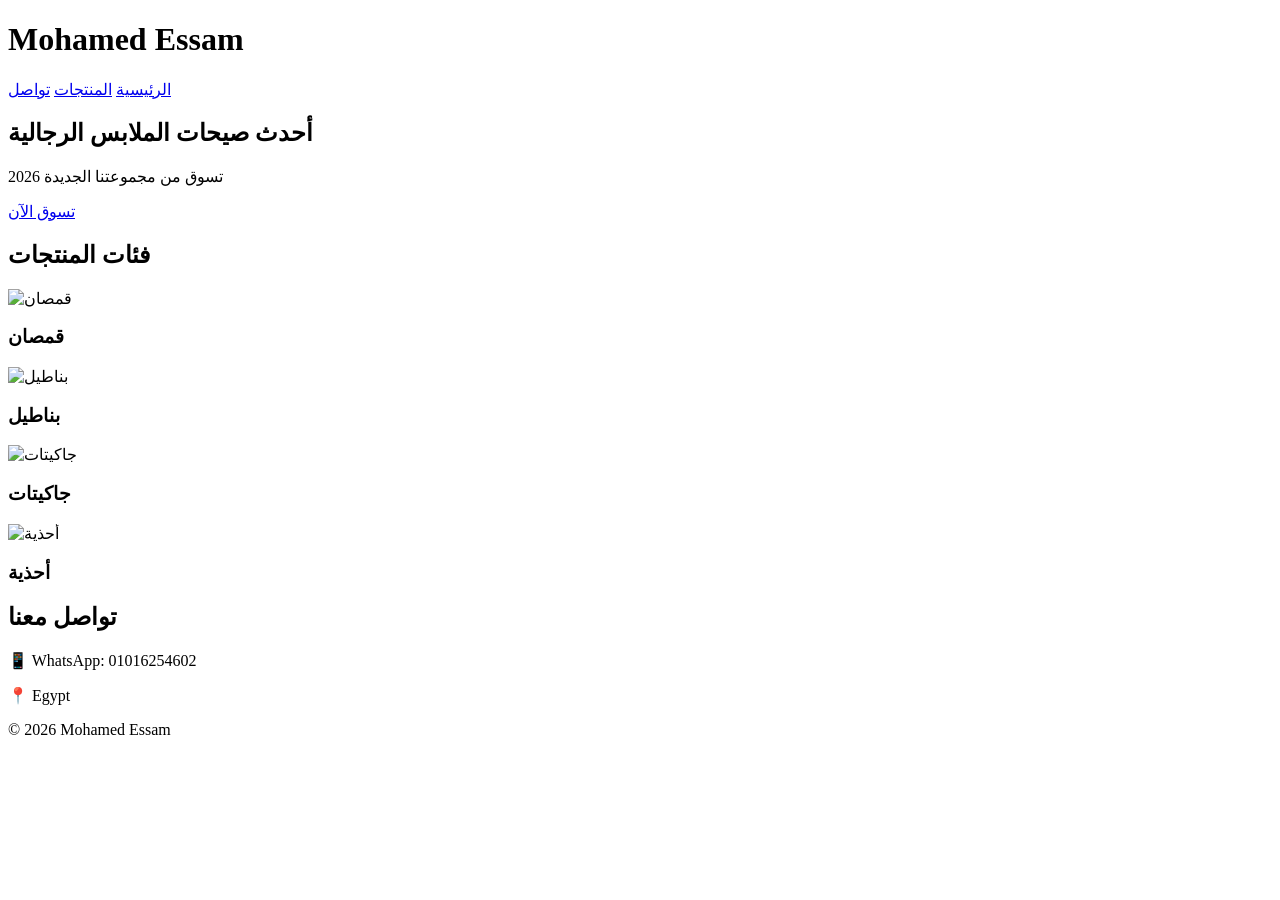
==== index.html @ ec06b29b "Create index.html" ====
<!DOCTYPE html>
<html lang="ar">
<head>
<meta charset="UTF-8">
<title>Mohamed Essam | متجر الملابس الرجالية</title>
<link rel="stylesheet" href="style.css">
</head>
<body>

<header>
<h1>Mohamed Essam</h1>
<nav>
<a href="index.html">الرئيسية</a>
<a href="products.html">المنتجات</a>
<a href="#contact">تواصل</a>
</nav>
</header>

<section class="hero">
<h2>أحدث صيحات الملابس الرجالية</h2>
<p>تسوق من مجموعتنا الجديدة 2026</p>
<a href="products.html" class="btn">تسوق الآن</a>
</section>

<section class="categories">
<h2>فئات المنتجات</h2>
<div class="category">
<img src="images/shirt1.jpg" alt="قمصان">
<h3>قمصان</h3>
</div>
<div class="category">
<img src="images/pants1.jpg" alt="بناطيل">
<h3>بناطيل</h3>
</div>
<div class="category">
<img src="images/jacket1.jpg" alt="جاكيتات">
<h3>جاكيتات</h3>
</div>
<div class="category">
<img src="images/shoes1.jpg" alt="أحذية">
<h3>أحذية</h3>
</div>
</section>

<section id="contact">
<h2>تواصل معنا</h2>
<p>📱 WhatsApp: 01016254602</p>
<p>📍 Egypt</p>
</section>

<footer>
<p>© 2026 Mohamed Essam</p>
</footer>

</body>
</html>
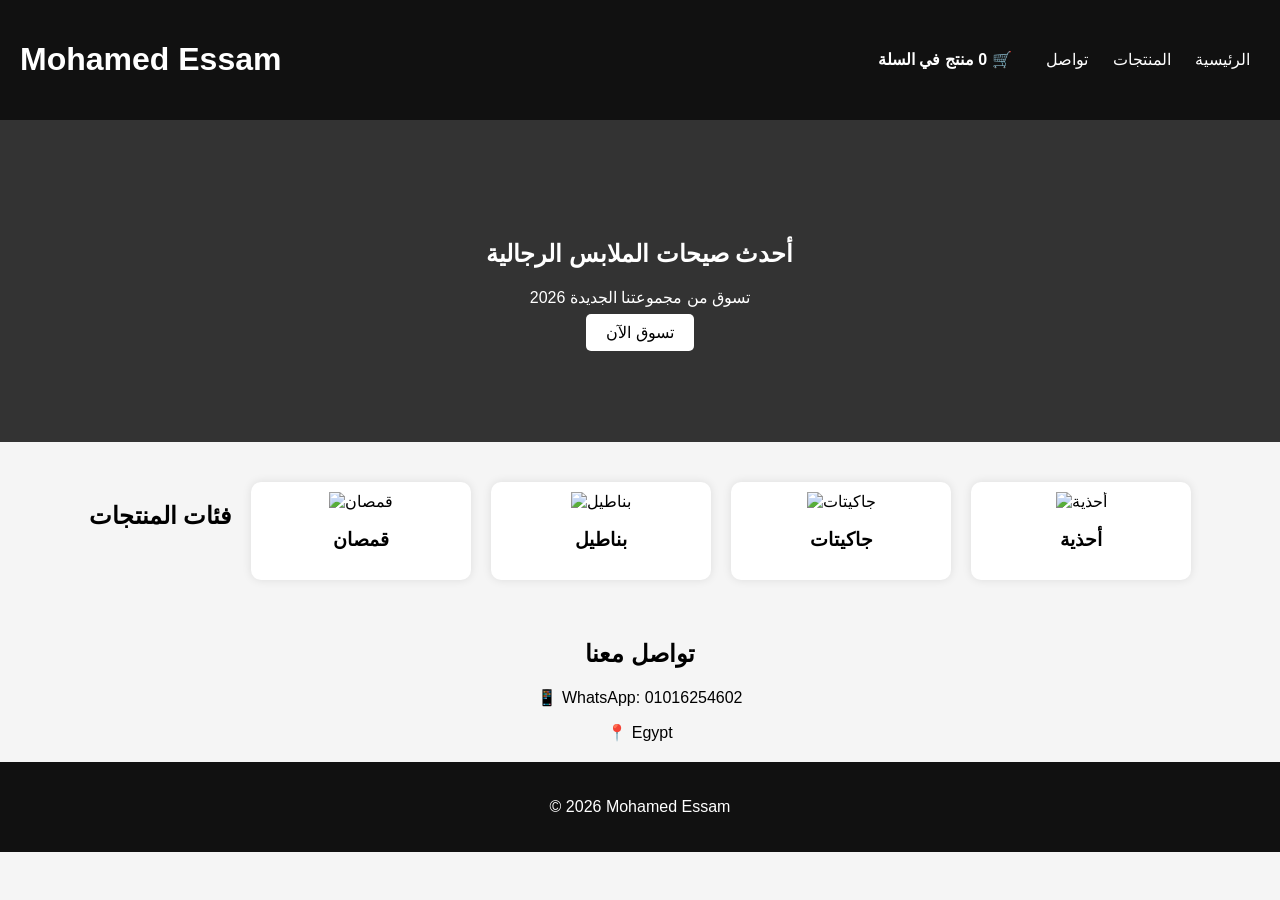
==== commit b57389ea: "Update index.html" ====
--- a/index.html
+++ b/index.html
@@ -2,6 +2,7 @@
 <html lang="ar">
 <head>
 <meta charset="UTF-8">
+<meta name="viewport" content="width=device-width, initial-scale=1.0">
 <title>Mohamed Essam | متجر الملابس الرجالية</title>
 <link rel="stylesheet" href="style.css">
 </head>
@@ -13,6 +14,7 @@
 <a href="index.html">الرئيسية</a>
 <a href="products.html">المنتجات</a>
 <a href="#contact">تواصل</a>
+<span id="cart-info">🛒 <span id="cart-count">0</span> منتج في السلة</span>
 </nav>
 </header>
 
@@ -24,19 +26,19 @@
 
 <section class="categories">
 <h2>فئات المنتجات</h2>
-<div class="category">
+<div class="category" onclick="window.location='products.html?category=shirts'">
 <img src="images/shirt1.jpg" alt="قمصان">
 <h3>قمصان</h3>
 </div>
-<div class="category">
+<div class="category" onclick="window.location='products.html?category=pants'">
 <img src="images/pants1.jpg" alt="بناطيل">
 <h3>بناطيل</h3>
 </div>
-<div class="category">
+<div class="category" onclick="window.location='products.html?category=jackets'">
 <img src="images/jacket1.jpg" alt="جاكيتات">
 <h3>جاكيتات</h3>
 </div>
-<div class="category">
+<div class="category" onclick="window.location='products.html?category=shoes'">
 <img src="images/shoes1.jpg" alt="أحذية">
 <h3>أحذية</h3>
 </div>
@@ -52,5 +54,6 @@
 <p>© 2026 Mohamed Essam</p>
 </footer>
 
+<script src="script.js"></script>
 </body>
 </html>
--- a/style.css
+++ b/style.css
@@ -0,0 +1,98 @@
+body{
+font-family: Arial, sans-serif;
+margin:0;
+padding:0;
+background:#f5f5f5;
+text-align:center;
+}
+
+header{
+background:#111;
+color:white;
+padding:20px;
+display:flex;
+justify-content:space-between;
+align-items:center;
+}
+
+header nav a{
+color:white;
+text-decoration:none;
+margin:0 10px;
+}
+
+.hero{
+background:#333 url("images/shirt1.jpg") center/cover no-repeat;
+color:white;
+padding:100px 20px;
+}
+
+.btn{
+background:white;
+color:black;
+padding:10px 20px;
+text-decoration:none;
+border-radius:5px;
+}
+
+.categories{
+padding:40px 20px;
+display:flex;
+justify-content:center;
+flex-wrap:wrap;
+gap:20px;
+}
+
+.category{
+background:white;
+padding:10px;
+border-radius:10px;
+width:200px;
+box-shadow:0 0 10px rgba(0,0,0,0.1);
+}
+
+.category img{
+width:100%;
+}
+
+.products{
+display:flex;
+justify-content:center;
+flex-wrap:wrap;
+gap:20px;
+padding:40px 20px;
+}
+
+.product{
+background:white;
+padding:15px;
+border-radius:10px;
+width:200px;
+box-shadow:0 0 10px rgba(0,0,0,0.1);
+}
+
+.product img{
+width:100%;
+}
+
+button{
+cursor:pointer;
+padding:10px;
+margin-top:10px;
+background:#111;
+color:white;
+border:none;
+border-radius:5px;
+}
+
+#cart-info{
+margin:20px;
+font-weight:bold;
+}
+
+footer{
+background:#111;
+color:white;
+padding:20px;
+margin-top:20px;
+}
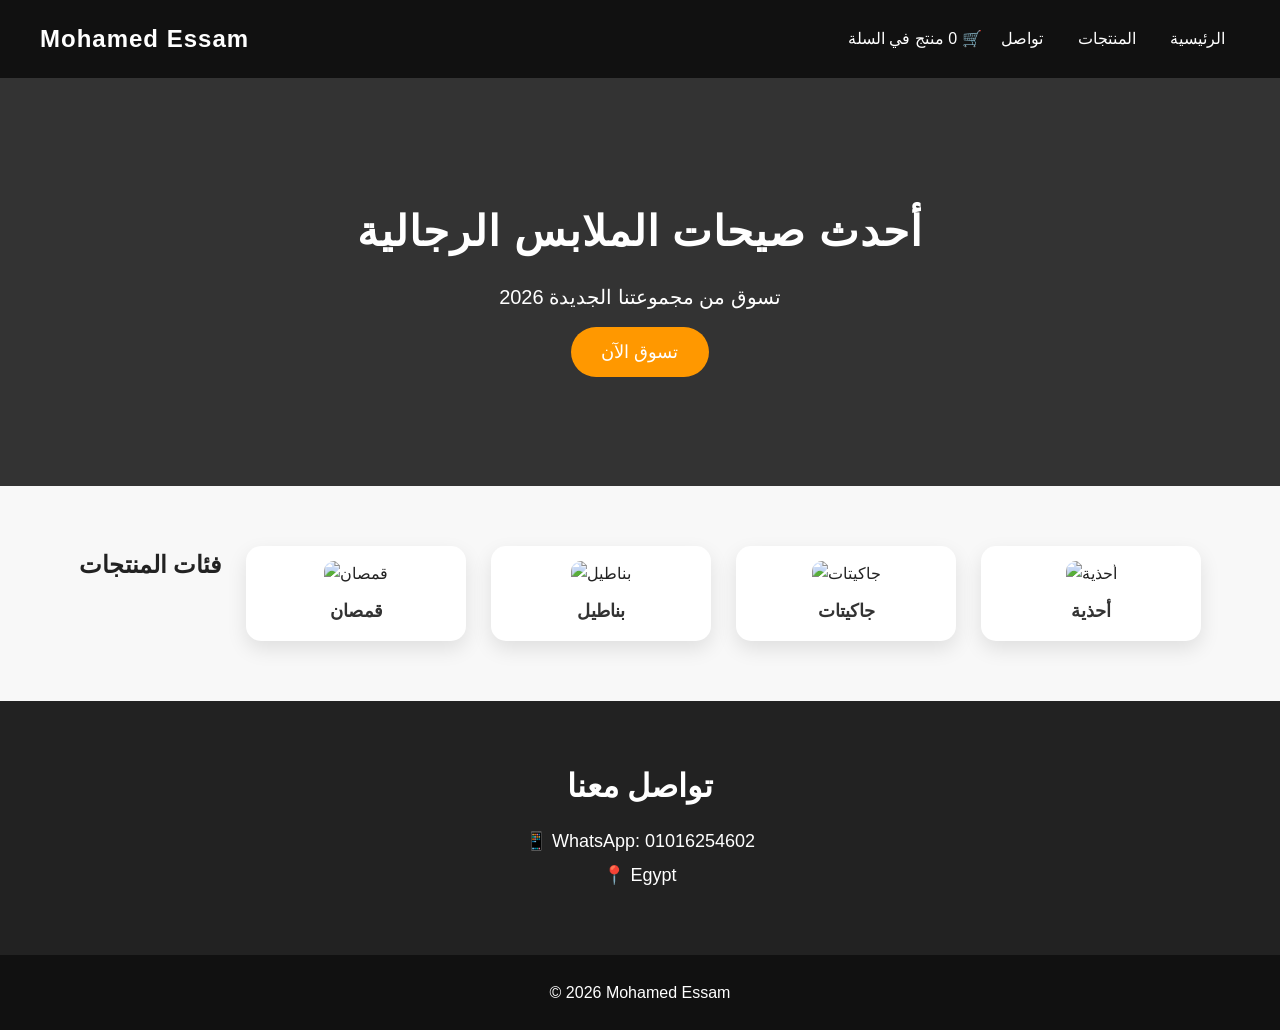
==== commit cecd5199: "Update index.html" ====
--- a/index.html
+++ b/index.html
@@ -1,57 +1,72 @@
 <!DOCTYPE html>
 <html lang="ar">
 <head>
-<meta charset="UTF-8">
-<meta name="viewport" content="width=device-width, initial-scale=1.0">
-<title>Mohamed Essam | متجر الملابس الرجالية</title>
-<link rel="stylesheet" href="style.css">
+    <meta charset="UTF-8">
+    <meta name="viewport" content="width=device-width, initial-scale=1.0">
+    <title>Mohamed Essam | متجر الملابس الرجالية</title>
+    <link rel="stylesheet" href="style.css">
 </head>
 <body>
 
+<!-- ===========================
+     Header
+=========================== -->
 <header>
-<h1>Mohamed Essam</h1>
-<nav>
-<a href="index.html">الرئيسية</a>
-<a href="products.html">المنتجات</a>
-<a href="#contact">تواصل</a>
-<span id="cart-info">🛒 <span id="cart-count">0</span> منتج في السلة</span>
-</nav>
+    <h1>Mohamed Essam</h1>
+    <nav>
+        <a href="index.html">الرئيسية</a>
+        <a href="products.html">المنتجات</a>
+        <a href="#contact">تواصل</a>
+        <span id="cart-info">🛒 <span id="cart-count">0</span> منتج في السلة</span>
+    </nav>
 </header>
 
+<!-- ===========================
+     Hero Section
+=========================== -->
 <section class="hero">
-<h2>أحدث صيحات الملابس الرجالية</h2>
-<p>تسوق من مجموعتنا الجديدة 2026</p>
-<a href="products.html" class="btn">تسوق الآن</a>
+    <h2>أحدث صيحات الملابس الرجالية</h2>
+    <p>تسوق من مجموعتنا الجديدة 2026</p>
+    <a href="products.html" class="btn">تسوق الآن</a>
 </section>
 
+<!-- ===========================
+     Categories Section
+=========================== -->
 <section class="categories">
-<h2>فئات المنتجات</h2>
-<div class="category" onclick="window.location='products.html?category=shirts'">
-<img src="images/shirt1.jpg" alt="قمصان">
-<h3>قمصان</h3>
-</div>
-<div class="category" onclick="window.location='products.html?category=pants'">
-<img src="images/pants1.jpg" alt="بناطيل">
-<h3>بناطيل</h3>
-</div>
-<div class="category" onclick="window.location='products.html?category=jackets'">
-<img src="images/jacket1.jpg" alt="جاكيتات">
-<h3>جاكيتات</h3>
-</div>
-<div class="category" onclick="window.location='products.html?category=shoes'">
-<img src="images/shoes1.jpg" alt="أحذية">
-<h3>أحذية</h3>
-</div>
+    <h2>فئات المنتجات</h2>
+    <div class="category" onclick="window.location='products.html?category=shirts'">
+        <img src="images/shirt1.jpg" alt="قمصان">
+        <h3>قمصان</h3>
+    </div>
+    <div class="category" onclick="window.location='products.html?category=pants'">
+        <img src="images/pants1.jpg" alt="بناطيل">
+        <h3>بناطيل</h3>
+    </div>
+    <div class="category" onclick="window.location='products.html?category=jackets'">
+        <img src="images/jacket1.jpg" alt="جاكيتات">
+        <h3>جاكيتات</h3>
+    </div>
+    <div class="category" onclick="window.location='products.html?category=shoes'">
+        <img src="images/shoes1.jpg" alt="أحذية">
+        <h3>أحذية</h3>
+    </div>
 </section>
 
+<!-- ===========================
+     Contact Section
+=========================== -->
 <section id="contact">
-<h2>تواصل معنا</h2>
-<p>📱 WhatsApp: 01016254602</p>
-<p>📍 Egypt</p>
+    <h2>تواصل معنا</h2>
+    <p>📱 WhatsApp: 01016254602</p>
+    <p>📍 Egypt</p>
 </section>
 
+<!-- ===========================
+     Footer
+=========================== -->
 <footer>
-<p>© 2026 Mohamed Essam</p>
+    <p>© 2026 Mohamed Essam</p>
 </footer>
 
 <script src="script.js"></script>
--- a/style.css
+++ b/style.css
@@ -1,98 +1,250 @@
-body{
-font-family: Arial, sans-serif;
-margin:0;
-padding:0;
-background:#f5f5f5;
-text-align:center;
-}
-
-header{
-background:#111;
-color:white;
-padding:20px;
-display:flex;
-justify-content:space-between;
-align-items:center;
-}
-
-header nav a{
-color:white;
-text-decoration:none;
-margin:0 10px;
-}
-
-.hero{
-background:#333 url("images/shirt1.jpg") center/cover no-repeat;
-color:white;
-padding:100px 20px;
-}
-
-.btn{
-background:white;
-color:black;
-padding:10px 20px;
-text-decoration:none;
-border-radius:5px;
-}
-
-.categories{
-padding:40px 20px;
-display:flex;
-justify-content:center;
-flex-wrap:wrap;
-gap:20px;
-}
-
-.category{
-background:white;
-padding:10px;
-border-radius:10px;
-width:200px;
-box-shadow:0 0 10px rgba(0,0,0,0.1);
-}
-
-.category img{
-width:100%;
-}
-
-.products{
-display:flex;
-justify-content:center;
-flex-wrap:wrap;
-gap:20px;
-padding:40px 20px;
-}
-
-.product{
-background:white;
-padding:15px;
-border-radius:10px;
-width:200px;
-box-shadow:0 0 10px rgba(0,0,0,0.1);
-}
-
-.product img{
-width:100%;
-}
-
-button{
-cursor:pointer;
-padding:10px;
-margin-top:10px;
-background:#111;
-color:white;
-border:none;
-border-radius:5px;
-}
-
-#cart-info{
-margin:20px;
-font-weight:bold;
-}
-
-footer{
-background:#111;
-color:white;
-padding:20px;
-margin-top:20px;
-}
+/* ===========================
+   Reset and Base Styles
+=========================== */
+* {
+    margin: 0;
+    padding: 0;
+    box-sizing: border-box;
+    font-family: 'Arial', sans-serif;
+}
+
+body {
+    background-color: #f8f8f8;
+    color: #222;
+    line-height: 1.6;
+}
+
+/* ===========================
+   Header
+=========================== */
+header {
+    background-color: #111;
+    color: white;
+    padding: 20px 40px;
+    display: flex;
+    justify-content: space-between;
+    align-items: center;
+    position: sticky;
+    top: 0;
+    z-index: 1000;
+}
+
+header h1 {
+    font-size: 24px;
+    letter-spacing: 1px;
+}
+
+header nav a {
+    color: white;
+    text-decoration: none;
+    margin: 0 15px;
+    font-weight: 500;
+    transition: color 0.3s;
+}
+
+header nav a:hover {
+    color: #ff9800;
+}
+
+#cart-info {
+    margin-left: auto;
+    font-weight: 500;
+}
+
+/* ===========================
+   Hero Section
+=========================== */
+.hero {
+    background: #333 url("images/shirt1.jpg") center/cover no-repeat;
+    color: white;
+    padding: 120px 20px;
+    text-align: center;
+    position: relative;
+}
+
+.hero h2 {
+    font-size: 42px;
+    margin-bottom: 15px;
+    letter-spacing: 1px;
+}
+
+.hero p {
+    font-size: 20px;
+    margin-bottom: 25px;
+}
+
+.hero .btn {
+    background-color: #ff9800;
+    color: white;
+    padding: 15px 30px;
+    font-size: 18px;
+    border-radius: 30px;
+    text-decoration: none;
+    transition: background 0.3s;
+}
+
+.hero .btn:hover {
+    background-color: #e68a00;
+}
+
+/* ===========================
+   Categories Section
+=========================== */
+.categories {
+    display: flex;
+    justify-content: center;
+    flex-wrap: wrap;
+    gap: 25px;
+    padding: 60px 20px;
+}
+
+.category {
+    background-color: white;
+    padding: 15px;
+    border-radius: 15px;
+    width: 220px;
+    box-shadow: 0 8px 20px rgba(0,0,0,0.1);
+    cursor: pointer;
+    transition: transform 0.3s, box-shadow 0.3s;
+    text-align: center;
+}
+
+.category img {
+    width: 100%;
+    border-radius: 10px;
+    transition: transform 0.3s;
+}
+
+.category h3 {
+    margin-top: 10px;
+    font-size: 18px;
+    color: #333;
+}
+
+.category:hover {
+    transform: translateY(-5px);
+    box-shadow: 0 12px 25px rgba(0,0,0,0.15);
+}
+
+.category:hover img {
+    transform: scale(1.08);
+}
+
+/* ===========================
+   Products Section
+=========================== */
+.products {
+    display: flex;
+    justify-content: center;
+    flex-wrap: wrap;
+    gap: 25px;
+    padding: 60px 20px;
+}
+
+.product {
+    background-color: white;
+    padding: 20px;
+    border-radius: 15px;
+    width: 220px;
+    box-shadow: 0 8px 20px rgba(0,0,0,0.1);
+    transition: transform 0.3s, box-shadow 0.3s;
+    text-align: center;
+}
+
+.product img {
+    width: 100%;
+    border-radius: 10px;
+    transition: transform 0.3s;
+}
+
+.product h3 {
+    margin: 15px 0 5px;
+    font-size: 18px;
+    color: #333;
+}
+
+.product p {
+    color: #555;
+    font-size: 16px;
+}
+
+.product button {
+    cursor: pointer;
+    padding: 12px 20px;
+    margin-top: 10px;
+    background-color: #ff9800;
+    color: white;
+    border: none;
+    border-radius: 25px;
+    font-size: 16px;
+    transition: background 0.3s, transform 0.2s;
+}
+
+.product button:hover {
+    background-color: #e68a00;
+    transform: scale(1.05);
+}
+
+.product:hover {
+    transform: translateY(-5px);
+    box-shadow: 0 12px 25px rgba(0,0,0,0.15);
+}
+
+/* ===========================
+   Contact Section
+=========================== */
+#contact {
+    background-color: #222;
+    color: white;
+    padding: 60px 20px;
+    text-align: center;
+}
+
+#contact h2 {
+    font-size: 32px;
+    margin-bottom: 15px;
+}
+
+#contact p {
+    font-size: 18px;
+    margin: 5px 0;
+}
+
+/* ===========================
+   Footer
+=========================== */
+footer {
+    background-color: #111;
+    color: white;
+    padding: 25px;
+    text-align: center;
+    font-size: 16px;
+}
+
+/* ===========================
+   Responsive Design
+=========================== */
+@media screen and (max-width: 768px) {
+    .categories, .products {
+        flex-direction: column;
+        align-items: center;
+    }
+
+    header {
+        flex-direction: column;
+        gap: 15px;
+    }
+
+    .hero h2 {
+        font-size: 32px;
+    }
+
+    .hero p {
+        font-size: 18px;
+    }
+
+    .hero .btn {
+        font-size: 16px;
+        padding: 12px 25px;
+    }
+}
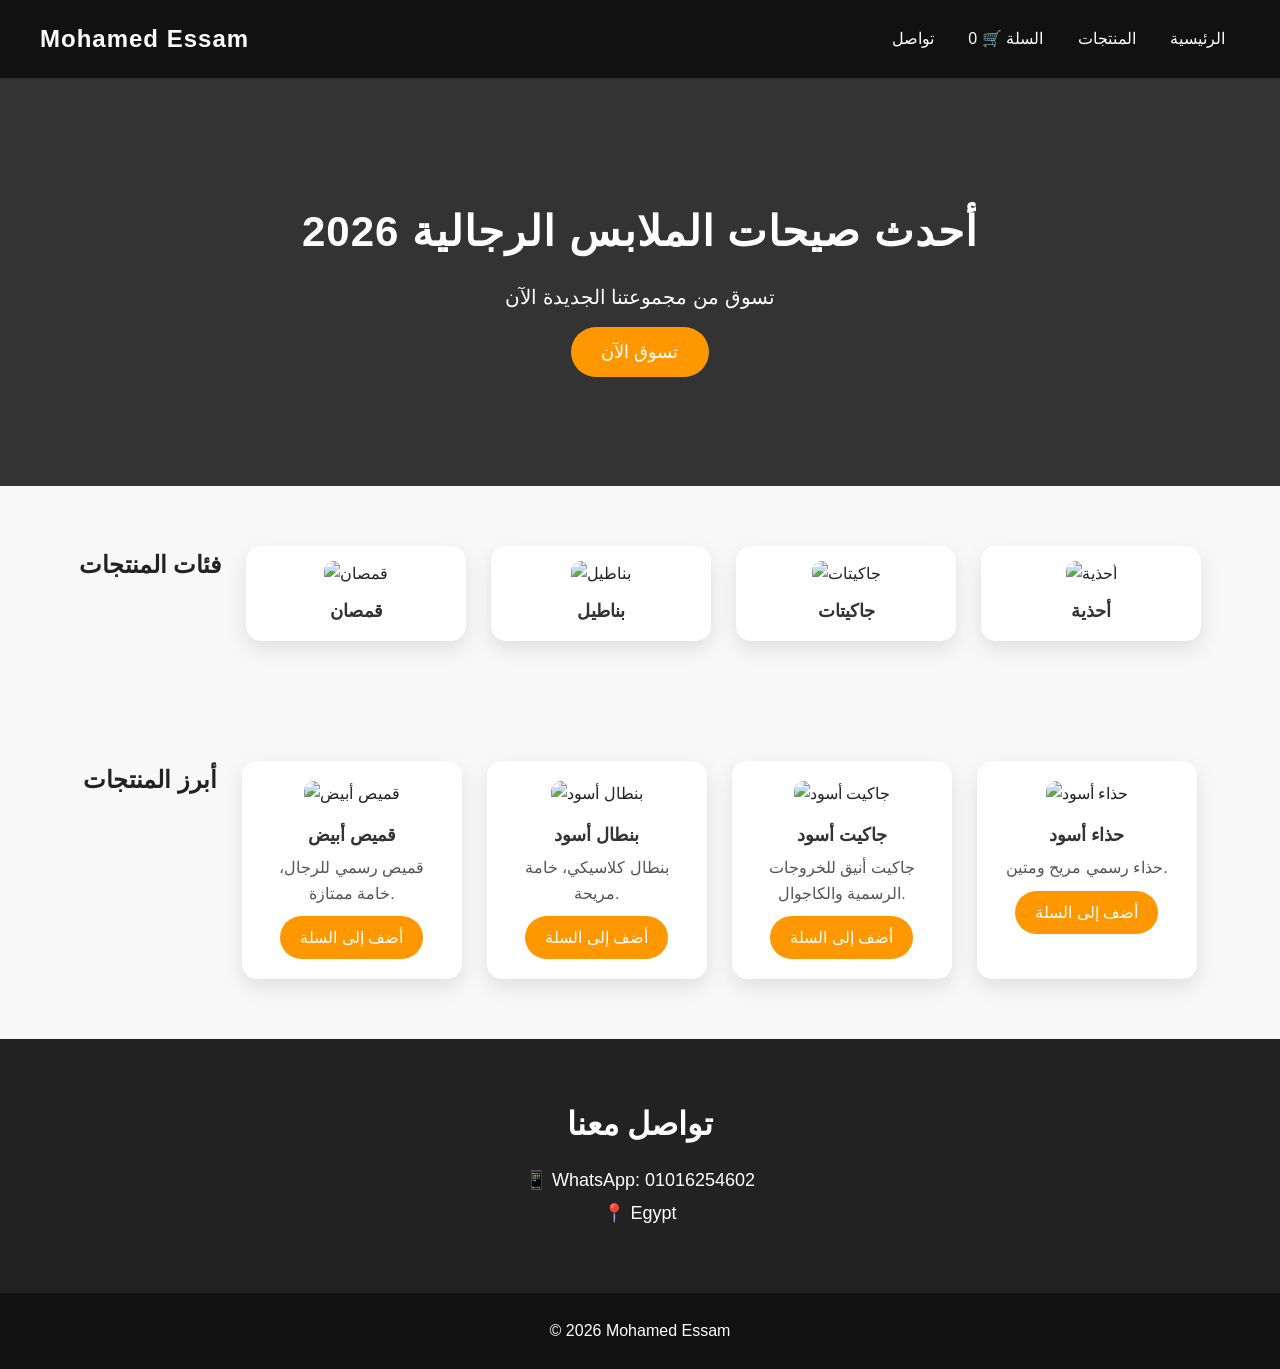
==== commit 6985b37e: "Update index.html" ====
--- a/index.html
+++ b/index.html
@@ -16,8 +16,8 @@
     <nav>
         <a href="index.html">الرئيسية</a>
         <a href="products.html">المنتجات</a>
+        <a href="cart.html">السلة 🛒 <span id="cart-count">0</span></a>
         <a href="#contact">تواصل</a>
-        <span id="cart-info">🛒 <span id="cart-count">0</span> منتج في السلة</span>
     </nav>
 </header>
 
@@ -25,8 +25,8 @@
      Hero Section
 =========================== -->
 <section class="hero">
-    <h2>أحدث صيحات الملابس الرجالية</h2>
-    <p>تسوق من مجموعتنا الجديدة 2026</p>
+    <h2>أحدث صيحات الملابس الرجالية 2026</h2>
+    <p>تسوق من مجموعتنا الجديدة الآن</p>
     <a href="products.html" class="btn">تسوق الآن</a>
 </section>
 
@@ -54,6 +54,38 @@
 </section>
 
 <!-- ===========================
+     Featured Products Section
+=========================== -->
+<section class="products">
+    <h2>أبرز المنتجات</h2>
+
+    <div class="product">
+        <img src="images/shirt1.jpg" alt="قميص أبيض">
+        <h3>قميص أبيض</h3>
+        <p>قميص رسمي للرجال، خامة ممتازة.</p>
+        <button>أضف إلى السلة</button>
+    </div>
+    <div class="product">
+        <img src="images/pants1.jpg" alt="بنطال أسود">
+        <h3>بنطال أسود</h3>
+        <p>بنطال كلاسيكي، خامة مريحة.</p>
+        <button>أضف إلى السلة</button>
+    </div>
+    <div class="product">
+        <img src="images/jacket1.jpg" alt="جاكيت أسود">
+        <h3>جاكيت أسود</h3>
+        <p>جاكيت أنيق للخروجات الرسمية والكاجوال.</p>
+        <button>أضف إلى السلة</button>
+    </div>
+    <div class="product">
+        <img src="images/shoes1.jpg" alt="حذاء أسود">
+        <h3>حذاء أسود</h3>
+        <p>حذاء رسمي مريح ومتين.</p>
+        <button>أضف إلى السلة</button>
+    </div>
+</section>
+
+<!-- ===========================
      Contact Section
 =========================== -->
 <section id="contact">
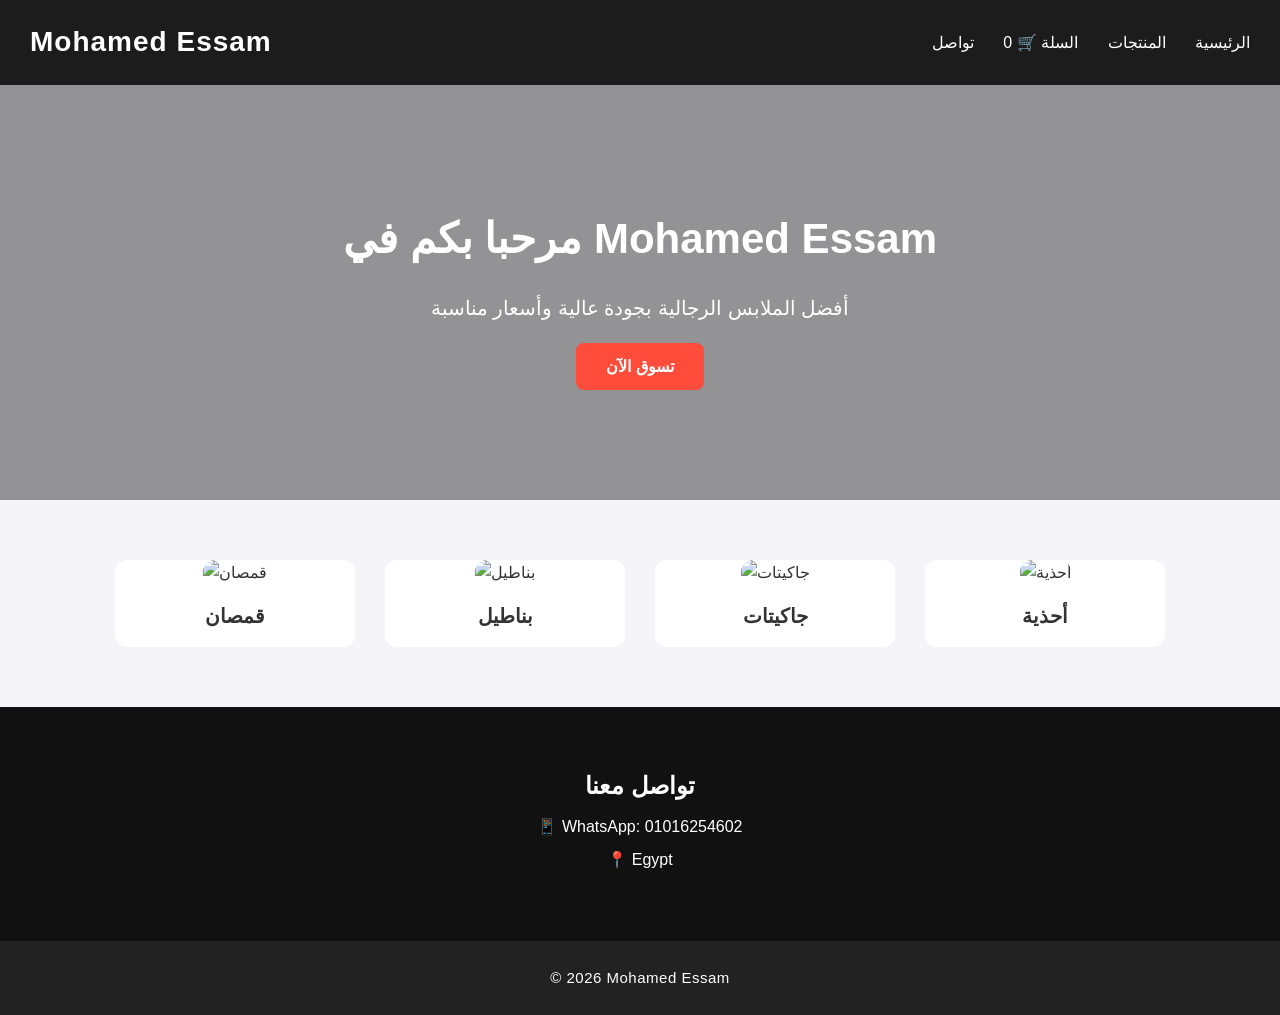
==== commit dadf99c9: "Update index.html" ====
--- a/index.html
+++ b/index.html
@@ -3,14 +3,10 @@
 <head>
     <meta charset="UTF-8">
     <meta name="viewport" content="width=device-width, initial-scale=1.0">
-    <title>Mohamed Essam | متجر الملابس الرجالية</title>
+    <title>Mohamed Essam</title>
     <link rel="stylesheet" href="style.css">
 </head>
 <body>
-
-<!-- ===========================
-     Header
-=========================== -->
 <header>
     <h1>Mohamed Essam</h1>
     <nav>
@@ -21,82 +17,37 @@
     </nav>
 </header>
 
-<!-- ===========================
-     Hero Section
-=========================== -->
 <section class="hero">
-    <h2>أحدث صيحات الملابس الرجالية 2026</h2>
-    <p>تسوق من مجموعتنا الجديدة الآن</p>
+    <h2>مرحبا بكم في Mohamed Essam</h2>
+    <p>أفضل الملابس الرجالية بجودة عالية وأسعار مناسبة</p>
     <a href="products.html" class="btn">تسوق الآن</a>
 </section>
 
-<!-- ===========================
-     Categories Section
-=========================== -->
 <section class="categories">
-    <h2>فئات المنتجات</h2>
-    <div class="category" onclick="window.location='products.html?category=shirts'">
+    <div class="category" onclick="window.location.href='products.html?category=shirts'">
         <img src="images/shirt1.jpg" alt="قمصان">
         <h3>قمصان</h3>
     </div>
-    <div class="category" onclick="window.location='products.html?category=pants'">
+    <div class="category" onclick="window.location.href='products.html?category=pants'">
         <img src="images/pants1.jpg" alt="بناطيل">
         <h3>بناطيل</h3>
     </div>
-    <div class="category" onclick="window.location='products.html?category=jackets'">
+    <div class="category" onclick="window.location.href='products.html?category=jackets'">
         <img src="images/jacket1.jpg" alt="جاكيتات">
         <h3>جاكيتات</h3>
     </div>
-    <div class="category" onclick="window.location='products.html?category=shoes'">
+    <div class="category" onclick="window.location.href='products.html?category=shoes'">
         <img src="images/shoes1.jpg" alt="أحذية">
         <h3>أحذية</h3>
     </div>
 </section>
 
-<!-- ===========================
-     Featured Products Section
-=========================== -->
-<section class="products">
-    <h2>أبرز المنتجات</h2>
-
-    <div class="product">
-        <img src="images/shirt1.jpg" alt="قميص أبيض">
-        <h3>قميص أبيض</h3>
-        <p>قميص رسمي للرجال، خامة ممتازة.</p>
-        <button>أضف إلى السلة</button>
-    </div>
-    <div class="product">
-        <img src="images/pants1.jpg" alt="بنطال أسود">
-        <h3>بنطال أسود</h3>
-        <p>بنطال كلاسيكي، خامة مريحة.</p>
-        <button>أضف إلى السلة</button>
-    </div>
-    <div class="product">
-        <img src="images/jacket1.jpg" alt="جاكيت أسود">
-        <h3>جاكيت أسود</h3>
-        <p>جاكيت أنيق للخروجات الرسمية والكاجوال.</p>
-        <button>أضف إلى السلة</button>
-    </div>
-    <div class="product">
-        <img src="images/shoes1.jpg" alt="حذاء أسود">
-        <h3>حذاء أسود</h3>
-        <p>حذاء رسمي مريح ومتين.</p>
-        <button>أضف إلى السلة</button>
-    </div>
-</section>
-
-<!-- ===========================
-     Contact Section
-=========================== -->
 <section id="contact">
     <h2>تواصل معنا</h2>
     <p>📱 WhatsApp: 01016254602</p>
     <p>📍 Egypt</p>
 </section>
 
-<!-- ===========================
-     Footer
-=========================== -->
 <footer>
     <p>© 2026 Mohamed Essam</p>
 </footer>
--- a/style.css
+++ b/style.css
@@ -1,16 +1,16 @@
 /* ===========================
-   Reset and Base Styles
+   Reset & Base
 =========================== */
 * {
     margin: 0;
     padding: 0;
     box-sizing: border-box;
-    font-family: 'Arial', sans-serif;
+    font-family: 'Segoe UI', Tahoma, Geneva, Verdana, sans-serif;
 }
 
 body {
-    background-color: #f8f8f8;
-    color: #222;
+    background-color: #f4f4f9;
+    color: #333;
     line-height: 1.6;
 }
 
@@ -18,9 +18,9 @@
    Header
 =========================== */
 header {
-    background-color: #111;
-    color: white;
-    padding: 20px 40px;
+    background-color: #1c1c1c;
+    color: #fff;
+    padding: 20px 30px;
     display: flex;
     justify-content: space-between;
     align-items: center;
@@ -30,201 +30,266 @@
 }
 
 header h1 {
-    font-size: 24px;
+    font-size: 28px;
+    font-weight: bold;
     letter-spacing: 1px;
 }
 
 header nav a {
-    color: white;
+    color: #fff;
     text-decoration: none;
-    margin: 0 15px;
+    margin-left: 25px;
     font-weight: 500;
-    transition: color 0.3s;
+    transition: all 0.3s;
 }
 
 header nav a:hover {
-    color: #ff9800;
-}
-
-#cart-info {
-    margin-left: auto;
-    font-weight: 500;
+    color: #ff4c3b;
+    transform: scale(1.05);
 }
 
 /* ===========================
    Hero Section
 =========================== */
 .hero {
-    background: #333 url("images/shirt1.jpg") center/cover no-repeat;
-    color: white;
+    background: url('images/hero.jpg') no-repeat center center/cover;
+    color: #fff;
+    text-align: center;
     padding: 120px 20px;
-    text-align: center;
     position: relative;
+}
+
+.hero::after {
+    content: '';
+    position: absolute;
+    top: 0; left: 0;
+    width: 100%; height: 100%;
+    background: rgba(0,0,0,0.4);
 }
 
 .hero h2 {
     font-size: 42px;
-    margin-bottom: 15px;
-    letter-spacing: 1px;
+    margin-bottom: 20px;
+    position: relative;
+    z-index: 1;
 }
 
 .hero p {
     font-size: 20px;
-    margin-bottom: 25px;
+    margin-bottom: 30px;
+    position: relative;
+    z-index: 1;
 }
 
 .hero .btn {
-    background-color: #ff9800;
-    color: white;
+    background-color: #ff4c3b;
+    color: #fff;
     padding: 15px 30px;
-    font-size: 18px;
-    border-radius: 30px;
     text-decoration: none;
-    transition: background 0.3s;
+    font-weight: bold;
+    border-radius: 8px;
+    transition: background 0.3s, transform 0.3s;
+    position: relative;
+    z-index: 1;
 }
 
 .hero .btn:hover {
-    background-color: #e68a00;
+    background-color: #e54031;
+    transform: scale(1.05);
 }
 
 /* ===========================
    Categories Section
 =========================== */
 .categories {
+    padding: 60px 20px;
     display: flex;
     justify-content: center;
     flex-wrap: wrap;
-    gap: 25px;
-    padding: 60px 20px;
-}
-
-.category {
-    background-color: white;
-    padding: 15px;
-    border-radius: 15px;
-    width: 220px;
-    box-shadow: 0 8px 20px rgba(0,0,0,0.1);
+    gap: 30px;
+}
+
+.categories .category {
+    background-color: #fff;
+    border-radius: 12px;
+    overflow: hidden;
     cursor: pointer;
     transition: transform 0.3s, box-shadow 0.3s;
-    text-align: center;
-}
-
-.category img {
+    width: 240px;
+    text-align: center;
+}
+
+.categories .category:hover {
+    transform: translateY(-10px);
+    box-shadow: 0 15px 25px rgba(0,0,0,0.2);
+}
+
+.categories img {
     width: 100%;
-    border-radius: 10px;
-    transition: transform 0.3s;
-}
-
-.category h3 {
-    margin-top: 10px;
-    font-size: 18px;
-    color: #333;
-}
-
-.category:hover {
-    transform: translateY(-5px);
-    box-shadow: 0 12px 25px rgba(0,0,0,0.15);
-}
-
-.category:hover img {
-    transform: scale(1.08);
+    height: 180px;
+    object-fit: cover;
+    border-radius: 12px 12px 0 0;
+}
+
+.categories h3 {
+    padding: 15px 0;
+    font-size: 20px;
 }
 
 /* ===========================
    Products Section
 =========================== */
 .products {
+    padding: 60px 20px;
     display: flex;
+    flex-wrap: wrap;
     justify-content: center;
-    flex-wrap: wrap;
     gap: 25px;
-    padding: 60px 20px;
 }
 
 .product {
-    background-color: white;
-    padding: 20px;
+    background-color: #fff;
     border-radius: 15px;
-    width: 220px;
-    box-shadow: 0 8px 20px rgba(0,0,0,0.1);
+    width: 230px;
+    padding: 15px;
+    text-align: center;
     transition: transform 0.3s, box-shadow 0.3s;
-    text-align: center;
+}
+
+.product:hover {
+    transform: translateY(-8px);
+    box-shadow: 0 15px 25px rgba(0,0,0,0.2);
 }
 
 .product img {
     width: 100%;
+    height: 200px;
+    object-fit: cover;
+    border-radius: 12px;
+    margin-bottom: 12px;
+}
+
+.product h3 {
+    margin-bottom: 5px;
+    font-size: 18px;
+    color: #111;
+}
+
+.product p {
+    font-size: 14px;
+    color: #555;
+    margin-bottom: 12px;
+}
+
+.product button {
+    background-color: #ff4c3b;
+    color: #fff;
+    border: none;
+    padding: 12px 18px;
+    border-radius: 8px;
+    cursor: pointer;
+    font-weight: bold;
+    transition: background 0.3s, transform 0.3s;
+}
+
+.product button:hover {
+    background-color: #e54031;
+    transform: scale(1.05);
+}
+
+/* ===========================
+   Cart Section
+=========================== */
+.cart {
+    padding: 60px 20px;
+    max-width: 850px;
+    margin: auto;
+}
+
+.cart-item {
+    display: flex;
+    align-items: center;
+    justify-content: space-between;
+    margin-bottom: 20px;
+    background-color: #fff;
+    padding: 15px;
+    border-radius: 12px;
+    transition: box-shadow 0.3s;
+}
+
+.cart-item:hover {
+    box-shadow: 0 10px 20px rgba(0,0,0,0.15);
+}
+
+.cart-item img {
+    width: 90px;
     border-radius: 10px;
-    transition: transform 0.3s;
-}
-
-.product h3 {
-    margin: 15px 0 5px;
-    font-size: 18px;
-    color: #333;
-}
-
-.product p {
-    color: #555;
+}
+
+.cart-item button {
+    background-color: #ff4c3b;
+    border: none;
+    color: #fff;
+    padding: 8px 12px;
+    border-radius: 8px;
+    cursor: pointer;
+    font-weight: bold;
+}
+
+.cart-item button:hover {
+    background-color: #e54031;
+}
+
+/* Summary */
+#cart-summary {
+    margin-top: 25px;
+    text-align: right;
+}
+
+#checkout-btn {
+    background-color: #28a745;
+    color: #fff;
+    padding: 14px 25px;
+    border: none;
+    border-radius: 10px;
+    font-weight: bold;
+    cursor: pointer;
+    transition: background 0.3s, transform 0.3s;
+}
+
+#checkout-btn:hover {
+    background-color: #218838;
+    transform: scale(1.05);
+}
+
+/* ===========================
+   Contact & Footer
+=========================== */
+#contact {
+    background-color: #111;
+    color: #fff;
+    text-align: center;
+    padding: 60px 20px;
+}
+
+#contact p {
+    margin: 8px 0;
     font-size: 16px;
 }
 
-.product button {
-    cursor: pointer;
-    padding: 12px 20px;
-    margin-top: 10px;
-    background-color: #ff9800;
-    color: white;
-    border: none;
-    border-radius: 25px;
-    font-size: 16px;
-    transition: background 0.3s, transform 0.2s;
-}
-
-.product button:hover {
-    background-color: #e68a00;
-    transform: scale(1.05);
-}
-
-.product:hover {
-    transform: translateY(-5px);
-    box-shadow: 0 12px 25px rgba(0,0,0,0.15);
-}
-
-/* ===========================
-   Contact Section
-=========================== */
-#contact {
+footer {
     background-color: #222;
-    color: white;
-    padding: 60px 20px;
-    text-align: center;
-}
-
-#contact h2 {
-    font-size: 32px;
-    margin-bottom: 15px;
-}
-
-#contact p {
-    font-size: 18px;
-    margin: 5px 0;
-}
-
-/* ===========================
-   Footer
-=========================== */
-footer {
-    background-color: #111;
-    color: white;
+    color: #fff;
+    text-align: center;
     padding: 25px;
-    text-align: center;
-    font-size: 16px;
-}
-
-/* ===========================
-   Responsive Design
-=========================== */
-@media screen and (max-width: 768px) {
+    font-size: 15px;
+    letter-spacing: 0.5px;
+}
+
+/* ===========================
+   Responsive
+=========================== */
+@media (max-width: 768px) {
     .categories, .products {
         flex-direction: column;
         align-items: center;
@@ -232,7 +297,7 @@
 
     header {
         flex-direction: column;
-        gap: 15px;
+        gap: 10px;
     }
 
     .hero h2 {
@@ -240,11 +305,6 @@
     }
 
     .hero p {
-        font-size: 18px;
+        font-size: 16px;
     }
-
-    .hero .btn {
-        font-size: 16px;
-        padding: 12px 25px;
-    }
-}
+}
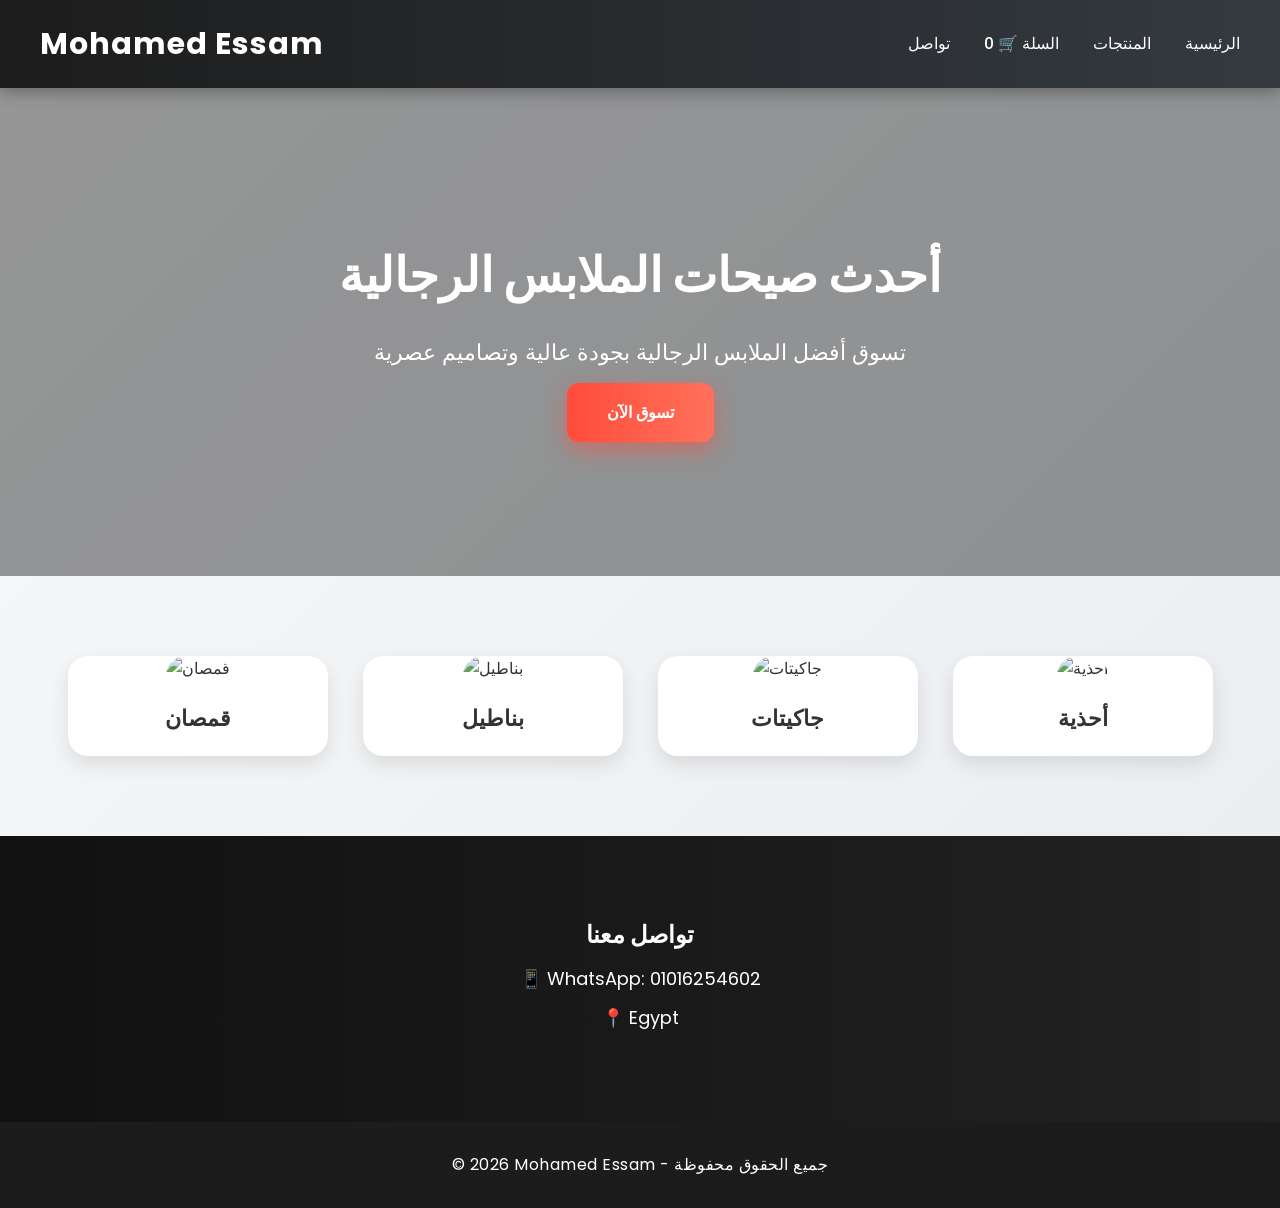
==== commit 45c55388: "Update index.html" ====
--- a/index.html
+++ b/index.html
@@ -3,7 +3,7 @@
 <head>
     <meta charset="UTF-8">
     <meta name="viewport" content="width=device-width, initial-scale=1.0">
-    <title>Mohamed Essam</title>
+    <title>Mohamed Essam - متجر الملابس الرجالية</title>
     <link rel="stylesheet" href="style.css">
 </head>
 <body>
@@ -18,8 +18,8 @@
 </header>
 
 <section class="hero">
-    <h2>مرحبا بكم في Mohamed Essam</h2>
-    <p>أفضل الملابس الرجالية بجودة عالية وأسعار مناسبة</p>
+    <h2>أحدث صيحات الملابس الرجالية</h2>
+    <p>تسوق أفضل الملابس الرجالية بجودة عالية وتصاميم عصرية</p>
     <a href="products.html" class="btn">تسوق الآن</a>
 </section>
 
@@ -49,7 +49,7 @@
 </section>
 
 <footer>
-    <p>© 2026 Mohamed Essam</p>
+    <p>© 2026 Mohamed Essam - جميع الحقوق محفوظة</p>
 </footer>
 
 <script src="script.js"></script>
--- a/style.css
+++ b/style.css
@@ -1,3 +1,5 @@
+@import url('https://fonts.googleapis.com/css2?family=Poppins:wght@400;600;700&display=swap');
+
 /* ===========================
    Reset & Base
 =========================== */
@@ -5,47 +7,65 @@
     margin: 0;
     padding: 0;
     box-sizing: border-box;
-    font-family: 'Segoe UI', Tahoma, Geneva, Verdana, sans-serif;
+    font-family: 'Poppins', sans-serif;
 }
 
 body {
-    background-color: #f4f4f9;
+    background: linear-gradient(135deg, #f8f9fa, #e9ecef);
     color: #333;
     line-height: 1.6;
+    overflow-x: hidden;
 }
 
 /* ===========================
    Header
 =========================== */
 header {
-    background-color: #1c1c1c;
-    color: #fff;
-    padding: 20px 30px;
+    background: linear-gradient(to right, #1c1c1c, #343a40);
+    color: #fff;
+    padding: 20px 40px;
     display: flex;
     justify-content: space-between;
     align-items: center;
     position: sticky;
     top: 0;
     z-index: 1000;
+    box-shadow: 0 4px 15px rgba(0,0,0,0.3);
 }
 
 header h1 {
-    font-size: 28px;
-    font-weight: bold;
+    font-size: 30px;
+    font-weight: 700;
     letter-spacing: 1px;
+    cursor: pointer;
 }
 
 header nav a {
     color: #fff;
     text-decoration: none;
-    margin-left: 25px;
+    margin-left: 30px;
     font-weight: 500;
-    transition: all 0.3s;
+    position: relative;
+    transition: all 0.3s ease;
+}
+
+header nav a::after {
+    content: '';
+    position: absolute;
+    width: 0%;
+    height: 2px;
+    background-color: #ff4c3b;
+    bottom: -5px;
+    left: 0;
+    transition: all 0.3s ease;
+}
+
+header nav a:hover::after {
+    width: 100%;
 }
 
 header nav a:hover {
     color: #ff4c3b;
-    transform: scale(1.05);
 }
 
 /* ===========================
@@ -55,8 +75,9 @@
     background: url('images/hero.jpg') no-repeat center center/cover;
     color: #fff;
     text-align: center;
-    padding: 120px 20px;
-    position: relative;
+    padding: 150px 20px;
+    position: relative;
+    overflow: hidden;
 }
 
 .hero::after {
@@ -68,141 +89,161 @@
 }
 
 .hero h2 {
-    font-size: 42px;
+    font-size: 48px;
+    font-weight: 700;
     margin-bottom: 20px;
     position: relative;
     z-index: 1;
+    animation: fadeInUp 1s ease forwards;
 }
 
 .hero p {
-    font-size: 20px;
+    font-size: 22px;
     margin-bottom: 30px;
     position: relative;
     z-index: 1;
+    animation: fadeInUp 1.2s ease forwards;
 }
 
 .hero .btn {
-    background-color: #ff4c3b;
-    color: #fff;
-    padding: 15px 30px;
+    background: linear-gradient(to right, #ff4c3b, #ff715b);
+    color: #fff;
+    padding: 18px 40px;
+    font-weight: 600;
     text-decoration: none;
-    font-weight: bold;
-    border-radius: 8px;
-    transition: background 0.3s, transform 0.3s;
+    border-radius: 12px;
+    box-shadow: 0 8px 20px rgba(255,76,59,0.5);
+    transition: all 0.4s ease;
     position: relative;
     z-index: 1;
 }
 
 .hero .btn:hover {
-    background-color: #e54031;
-    transform: scale(1.05);
+    transform: translateY(-5px) scale(1.05);
+    box-shadow: 0 12px 30px rgba(255,76,59,0.7);
 }
 
 /* ===========================
    Categories Section
 =========================== */
 .categories {
-    padding: 60px 20px;
+    padding: 80px 20px;
     display: flex;
     justify-content: center;
     flex-wrap: wrap;
-    gap: 30px;
+    gap: 35px;
 }
 
 .categories .category {
-    background-color: #fff;
-    border-radius: 12px;
+    background: #fff;
+    border-radius: 20px;
     overflow: hidden;
     cursor: pointer;
-    transition: transform 0.3s, box-shadow 0.3s;
-    width: 240px;
-    text-align: center;
+    transition: all 0.5s ease;
+    width: 260px;
+    text-align: center;
+    box-shadow: 0 8px 20px rgba(0,0,0,0.1);
 }
 
 .categories .category:hover {
-    transform: translateY(-10px);
-    box-shadow: 0 15px 25px rgba(0,0,0,0.2);
+    transform: translateY(-15px) scale(1.05);
+    box-shadow: 0 20px 35px rgba(0,0,0,0.25);
 }
 
 .categories img {
     width: 100%;
     height: 180px;
     object-fit: cover;
-    border-radius: 12px 12px 0 0;
+    border-radius: 20px 20px 0 0;
+    transition: transform 0.5s ease;
+}
+
+.categories:hover img {
+    transform: scale(1.05);
 }
 
 .categories h3 {
-    padding: 15px 0;
-    font-size: 20px;
+    padding: 20px 0;
+    font-size: 22px;
+    font-weight: 600;
 }
 
 /* ===========================
    Products Section
 =========================== */
 .products {
-    padding: 60px 20px;
+    padding: 80px 20px;
     display: flex;
     flex-wrap: wrap;
     justify-content: center;
-    gap: 25px;
+    gap: 30px;
 }
 
 .product {
-    background-color: #fff;
-    border-radius: 15px;
-    width: 230px;
-    padding: 15px;
-    text-align: center;
-    transition: transform 0.3s, box-shadow 0.3s;
+    background: #fff;
+    border-radius: 25px;
+    width: 240px;
+    padding: 20px;
+    text-align: center;
+    transition: all 0.5s ease;
+    box-shadow: 0 10px 25px rgba(0,0,0,0.1);
+    position: relative;
 }
 
 .product:hover {
-    transform: translateY(-8px);
-    box-shadow: 0 15px 25px rgba(0,0,0,0.2);
+    transform: translateY(-10px) scale(1.05);
+    box-shadow: 0 20px 40px rgba(0,0,0,0.2);
 }
 
 .product img {
     width: 100%;
-    height: 200px;
+    height: 220px;
     object-fit: cover;
-    border-radius: 12px;
-    margin-bottom: 12px;
+    border-radius: 20px;
+    margin-bottom: 15px;
+    transition: transform 0.5s ease;
+}
+
+.product:hover img {
+    transform: scale(1.05);
 }
 
 .product h3 {
-    margin-bottom: 5px;
-    font-size: 18px;
+    font-size: 20px;
+    font-weight: 600;
+    margin-bottom: 10px;
     color: #111;
 }
 
 .product p {
     font-size: 14px;
-    color: #555;
-    margin-bottom: 12px;
+    color: #666;
+    margin-bottom: 15px;
 }
 
 .product button {
-    background-color: #ff4c3b;
+    background: linear-gradient(to right, #ff4c3b, #ff715b);
     color: #fff;
     border: none;
-    padding: 12px 18px;
-    border-radius: 8px;
-    cursor: pointer;
-    font-weight: bold;
-    transition: background 0.3s, transform 0.3s;
+    padding: 14px 22px;
+    border-radius: 12px;
+    cursor: pointer;
+    font-weight: 600;
+    transition: all 0.4s ease;
+    box-shadow: 0 6px 18px rgba(255,76,59,0.5);
 }
 
 .product button:hover {
-    background-color: #e54031;
-    transform: scale(1.05);
+    transform: translateY(-4px) scale(1.05);
+    box-shadow: 0 10px 25px rgba(255,76,59,0.7);
 }
 
 /* ===========================
    Cart Section
 =========================== */
 .cart {
-    padding: 60px 20px;
-    max-width: 850px;
+    padding: 80px 20px;
+    max-width: 900px;
     margin: auto;
 }
 
@@ -210,80 +251,89 @@
     display: flex;
     align-items: center;
     justify-content: space-between;
-    margin-bottom: 20px;
-    background-color: #fff;
-    padding: 15px;
-    border-radius: 12px;
-    transition: box-shadow 0.3s;
+    margin-bottom: 25px;
+    background: #fff;
+    padding: 20px;
+    border-radius: 20px;
+    transition: box-shadow 0.4s ease;
 }
 
 .cart-item:hover {
-    box-shadow: 0 10px 20px rgba(0,0,0,0.15);
+    box-shadow: 0 12px 30px rgba(0,0,0,0.2);
 }
 
 .cart-item img {
-    width: 90px;
+    width: 100px;
+    border-radius: 15px;
+}
+
+.cart-item button {
+    background: #ff4c3b;
+    color: #fff;
+    border: none;
+    padding: 10px 15px;
     border-radius: 10px;
-}
-
-.cart-item button {
-    background-color: #ff4c3b;
-    border: none;
-    color: #fff;
-    padding: 8px 12px;
-    border-radius: 8px;
-    cursor: pointer;
-    font-weight: bold;
+    cursor: pointer;
+    font-weight: 600;
+    transition: all 0.3s ease;
 }
 
 .cart-item button:hover {
-    background-color: #e54031;
+    background: #e54031;
 }
 
 /* Summary */
 #cart-summary {
-    margin-top: 25px;
+    margin-top: 30px;
     text-align: right;
 }
 
 #checkout-btn {
-    background-color: #28a745;
-    color: #fff;
-    padding: 14px 25px;
+    background: linear-gradient(to right, #28a745, #5cd65c);
+    color: #fff;
+    padding: 16px 30px;
     border: none;
-    border-radius: 10px;
-    font-weight: bold;
-    cursor: pointer;
-    transition: background 0.3s, transform 0.3s;
+    border-radius: 15px;
+    font-weight: 600;
+    cursor: pointer;
+    transition: all 0.4s ease;
 }
 
 #checkout-btn:hover {
-    background-color: #218838;
-    transform: scale(1.05);
+    transform: scale(1.05) translateY(-3px);
+    box-shadow: 0 10px 25px rgba(40,167,69,0.5);
 }
 
 /* ===========================
    Contact & Footer
 =========================== */
 #contact {
-    background-color: #111;
-    color: #fff;
-    text-align: center;
-    padding: 60px 20px;
+    background: linear-gradient(to right, #111, #222);
+    color: #fff;
+    text-align: center;
+    padding: 80px 20px;
 }
 
 #contact p {
-    margin: 8px 0;
+    margin: 10px 0;
+    font-size: 18px;
+}
+
+footer {
+    background: #1c1c1c;
+    color: #fff;
+    text-align: center;
+    padding: 30px;
     font-size: 16px;
-}
-
-footer {
-    background-color: #222;
-    color: #fff;
-    text-align: center;
-    padding: 25px;
-    font-size: 15px;
     letter-spacing: 0.5px;
+}
+
+/* ===========================
+   Animations
+=========================== */
+@keyframes fadeInUp {
+    0% { opacity: 0; transform: translateY(20px); }
+    100% { opacity: 1; transform: translateY(0); }
 }
 
 /* ===========================
@@ -297,14 +347,14 @@
 
     header {
         flex-direction: column;
-        gap: 10px;
+        gap: 15px;
     }
 
     .hero h2 {
-        font-size: 32px;
+        font-size: 36px;
     }
 
     .hero p {
-        font-size: 16px;
+        font-size: 18px;
     }
 }
